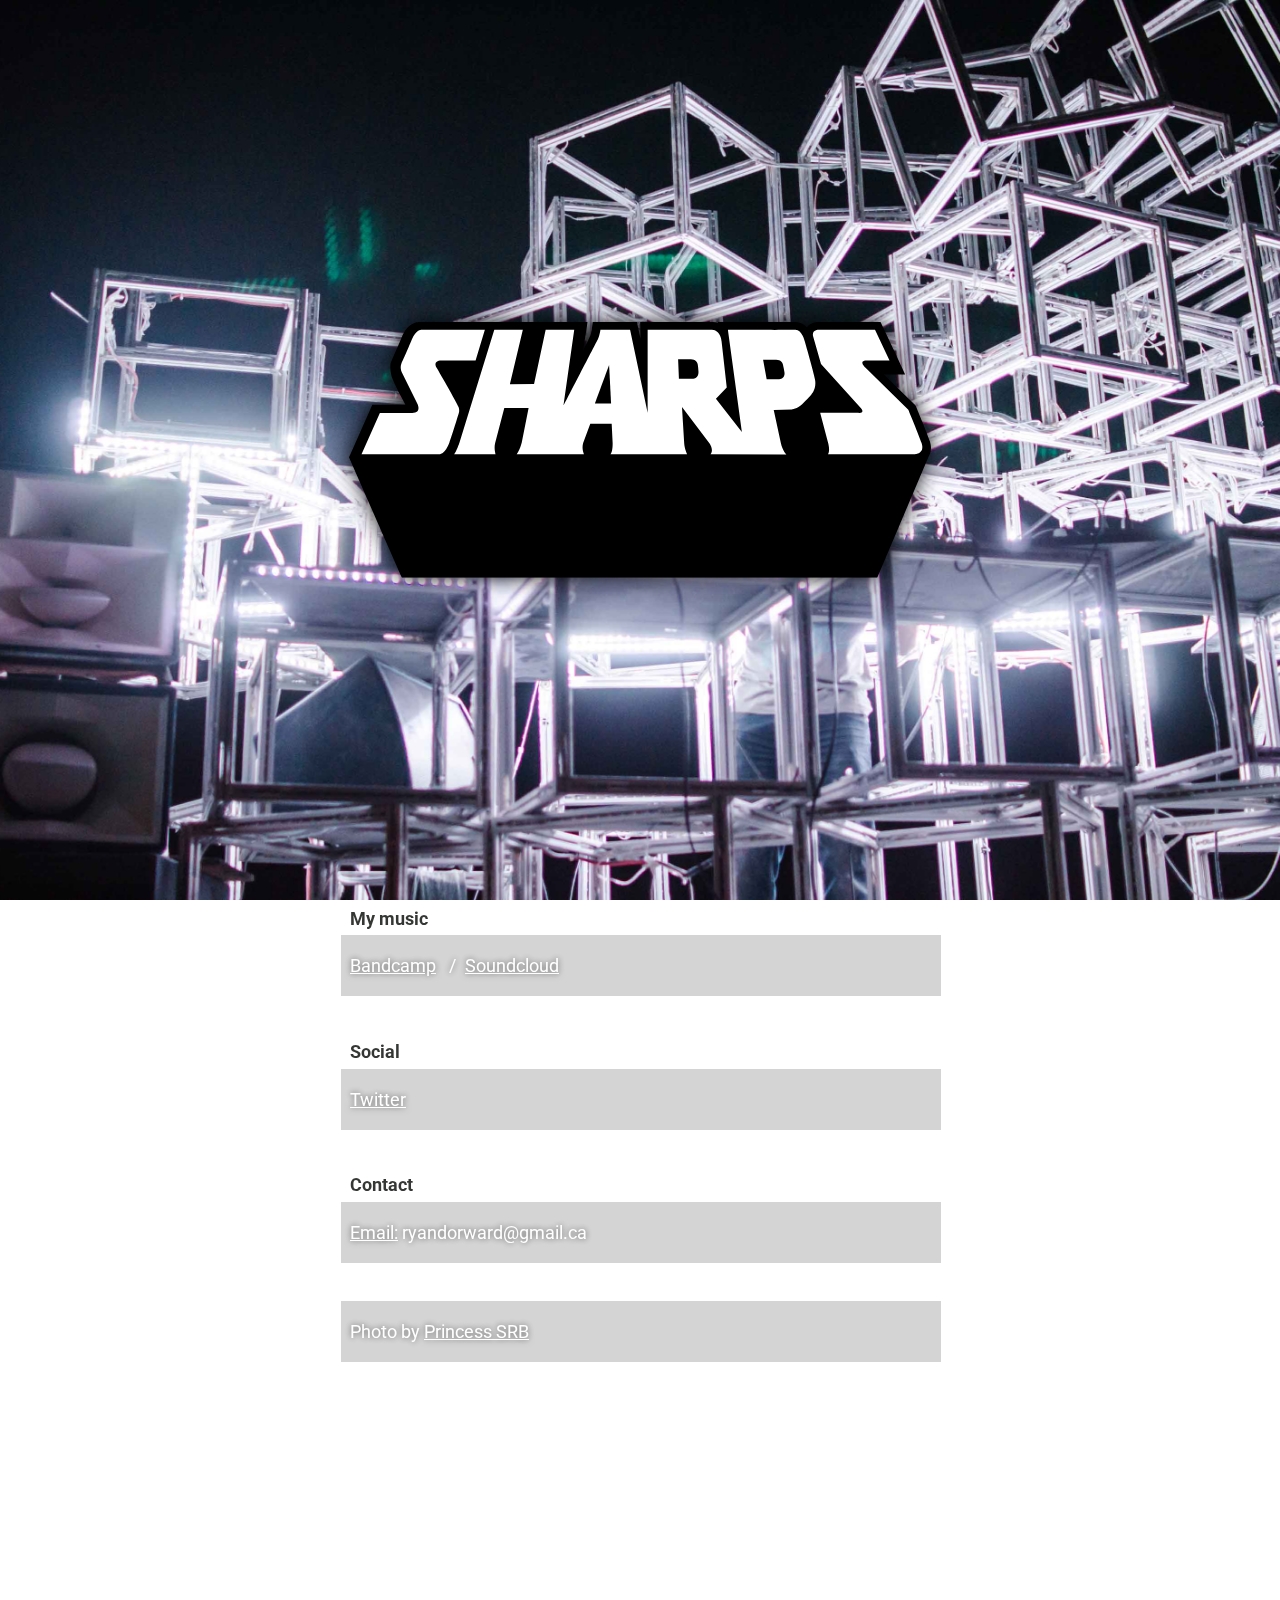
==== index.html @ ebca05c2 "photo cred" ====
<!doctype html>
<html lang="en">
  <head>
    <meta charset="utf-8">
    <meta http-equiv="Content-Type" content="text/html; charset=utf-8" />
    <meta name="MobileOptimized" content="width">
    <meta name="HandheldFriendly" content="true">
    <meta name="viewport" content="width=device-width,initial-scale=1.0,maximum-scale=1.0,user-scalable=no">	
    <link rel="shortcut icon" href="/favicon.ico" />
    <title>Sharps</title>
    
    <meta name="description" content="Entra">
    <meta name="author" content="Ryan Dorward">
     
    <link rel="stylesheet" href="./css/sharps-0-global.css?v=1">
    <link href="https://fonts.googleapis.com/css?family=Roboto:400,700&display=swap" rel="stylesheet">

    <link rel="apple-touch-icon" sizes="180x180" href="/apple-touch-icon.png">
    <link rel="icon" type="image/png" sizes="32x32" href="/favicon-32x32.png">
    <link rel="icon" type="image/png" sizes="16x16" href="/favicon-16x16.png">
    <link rel="manifest" href="/site.webmanifest">
    <link rel="mask-icon" href="/safari-pinned-tab.svg" color="#5bbad5">
    <meta name="msapplication-TileColor" content="#da532c">
    <meta name="theme-color" content="#ffffff">
        
  </head>
              	
	<body>
    <header>
      <img 
        id= "sharps-logo" 
        width="100%" 
        class="sharps-logo" 
        src="./images/sharpslogo-bare.svg">
    </header>
      
    <main>    
      <article>      

        <section>
          <div class = "header">
            My music
          </div>
          <div class = "body">
            
            <span class = "item">
              <a href = "https://sharps.bandcamp.com/" target="_blank">Bandcamp</a>
            </span>

            <span class = "item">
              <a href = "https://soundcloud.com/sharps" target="_blank">Soundcloud</a>
            </span>           

          </div>
        </section>

        <section>
          <div class = "header">
            Social
          </div>
          <div class = "body">                       

            <span class = "item">
              <a href = "https://twitter.com/djsharps" target="_blank">Twitter</a>
            </span>

          </div>
        </section>
                

        <section class = "contact">
          <div class = "header">
            Contact
          </div>
          <div class = "body">
            <div>
              <a href="mailto:ryandorward@gmail.ca">Email:</a>
              ryandorward@gmail.ca
            </div>                            
          </div>
        </section>

        <section class = "contact">         
          <div class = "body">
            <div>
              Photo by <a href="https://www.flickr.com/photos/princess_srb/albums/with/72157676995312537">Princess SRB</a>
            </div>                            
          </div>
        </section>

      </article>   
    </main>
    
  </body>
  <script src="./js/sharps.js"></script> 
</html>
---- css/sharps-0-global.css ----
html, body {
  font-family: 'Roboto', sans-serif;
  color: #fff;
  font-size: 18px;
  line-height: 1.4em;
}

body:before {
  content: "";
  display: block;
  position: fixed;
  left: 0;
  top: 0;
  width: 100%;
  height: 100vh;
  height: calc(var(--vh, 1vh) * 100);
  z-index: -10;
  /* background: url(../images/False-profit-tuesday-night-party-2013-pixels.jpg) no-repeat center center; */
  background: url(../images/Sharps-on-Sugarcubes-BM2013-forBG2.jpg) no-repeat center center;  
  background-color: #333;
  -webkit-background-size: cover;
  -moz-background-size: cover;
  -o-background-size: cover;
  background-size: cover;  
}

.sharps-logo {
  max-width: 582px;
  position: fixed;
  top: 50%;
  left: 50%;
  top: calc(var(--vh, 1vh) * 50);  
  -webkit-transform: translate(-50%,-50%);
  transform: translate(-50%,-50%);
  -webkit-filter: drop-shadow( 0px 0px 5px rgba(0, 0, 0, .5));
  filter: drop-shadow( 0px 0px 10px rgba(0, 0, 0, .9));
}

header {
  z-index: 1;
  top: 0;
  color: #fff;
  margin-top: 100vh;
}

article {
  width: calc(100% - 40px);
  max-width: 600px;
  margin: 0 auto;
  clear: both;
  min-height: calc(100vh - 40px);
}

section {
  width: 100%;
  border: 1px solid rgba(255,255,255,.8);
  display: block;
  float: left;
  margin-bottom: 2em;
  border-top-right-radius: 10px;
  border-bottom-left-radius: 10px;
}

section .header {
  background-color: rgba(255,255,255,.8);
  color: rgba(2,5,2,.8); 
  padding: 0.25em 0.5em;
  font-weight: 700;
  border-top-right-radius: 9px;
}

section .body {  
  padding-top: 1em;
  padding: 1em 0.5em;
  background-color: rgba(0,0,0,0.17);
  text-shadow: 0px 0px 6px rgba(0,0,0,0.6);
  width: calc(100% - 1em);
  float: left;
}

section a {
  color: #fff;
}

section a:hover {
  text-decoration:none;
}

section span{
  float: left;
  word-wrap: unset;
  word-break: break-word;
}
section .item {
}
section .item::after{
  content: "  /  ";
  padding: 0 0.5em;
}

section .item:last-child::after {
  content: "";
  padding: 0;
}
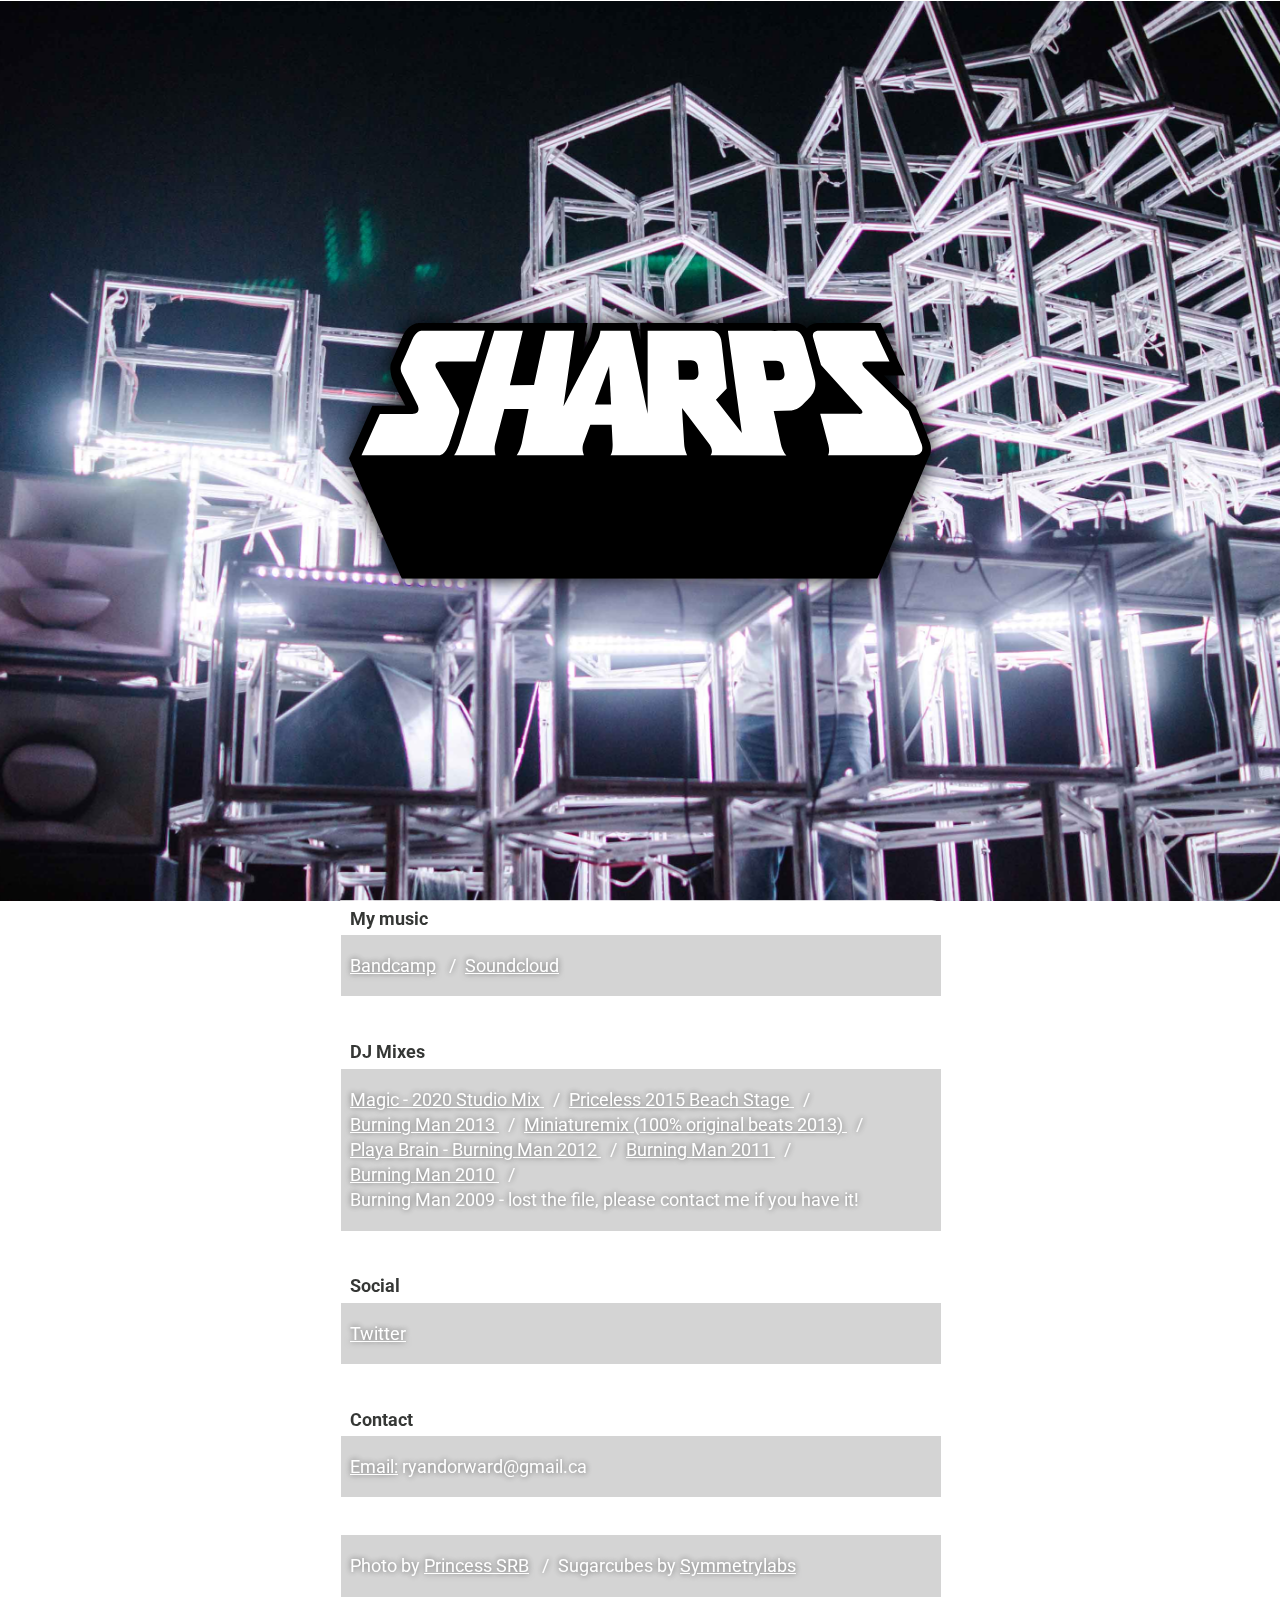
==== commit cee2b3c1: "mix archive" ====
--- a/index.html
+++ b/index.html
@@ -56,6 +56,63 @@
 
         <section>
           <div class = "header">
+            DJ Mixes
+          </div>
+          <div class = "body">
+            
+            <span class = "item">
+              <a href = "https://drive.google.com/file/d/1K469OdJauzFHttbswgbbT48kOnNrnoh5/view" target="_blank">
+                Magic - 2020 Studio Mix
+              </a>
+            </span>
+
+            <span class = "item">
+              <a href = "http://www.mediafire.com/file/twy9iemi7my56dc/Sharps_-_Priceless_2015_beach_stage_set.mp3/file" target="_blank">
+                Priceless 2015 Beach Stage
+              </a>
+            </span> 
+
+            <span class = "item">
+              <a href = "https://www.mediafire.com/file/yu47bdtjk3v3pur/SHARPS-Burningman-2013-mix.mp3/file" target="_blank">
+                Burning Man 2013
+              </a>
+            </span>
+            
+            <span class = "item">
+              <a href = "https://soundcloud.com/sharps/miniaturemix-all-original" target="_blank">
+                Miniaturemix (100% original beats 2013)
+              </a>
+            </span>  
+                        
+            <span class = "item">
+              <a href = "http://www.mediafire.com/file/03mdyfvcyq1bd4f/Sharps-Playa_Brain-Burning_Man_2012_mix.mp3/file" target="_blank">
+                Playa Brain - Burning Man 2012
+              </a>
+            </span>  
+
+            <span class = "item">
+              <a href = "www.mediafire.com/?arapv9q3jw95584" target="_blank">
+                Burning Man 2011
+              </a>
+            </span>  
+
+            <span class = "item">
+              <a href = "http://www.mediafire.com/file/cc9p7s7zj2h4vec/Sharps-PhageOfReason-Burningman2010mix.mp3/file" target="_blank">
+                Burning Man 2010
+              </a>
+            </span>  
+
+            <span class = "item">
+              <a>
+                Burning Man 2009 - lost the file, please contact me if you have it!
+              </a>
+            </span>  
+
+          </div>
+        </section>
+
+        <section>
+          <div class = "header">
             Social
           </div>
           <div class = "body">                       
@@ -67,7 +124,6 @@
           </div>
         </section>
                 
-
         <section class = "contact">
           <div class = "header">
             Contact
@@ -80,11 +136,14 @@
           </div>
         </section>
 
-        <section class = "contact">         
+        <section class = "creds">         
           <div class = "body">
-            <div>
+            <span class = "item">
               Photo by <a href="https://www.flickr.com/photos/princess_srb/albums/with/72157676995312537">Princess SRB</a>
-            </div>                            
+            </span> 
+            <span class = "item">
+              Sugarcubes by <a href="https://symmetrylabs.com/cubes/">Symmetrylabs</a>
+            </span>                            
           </div>
         </section>
 
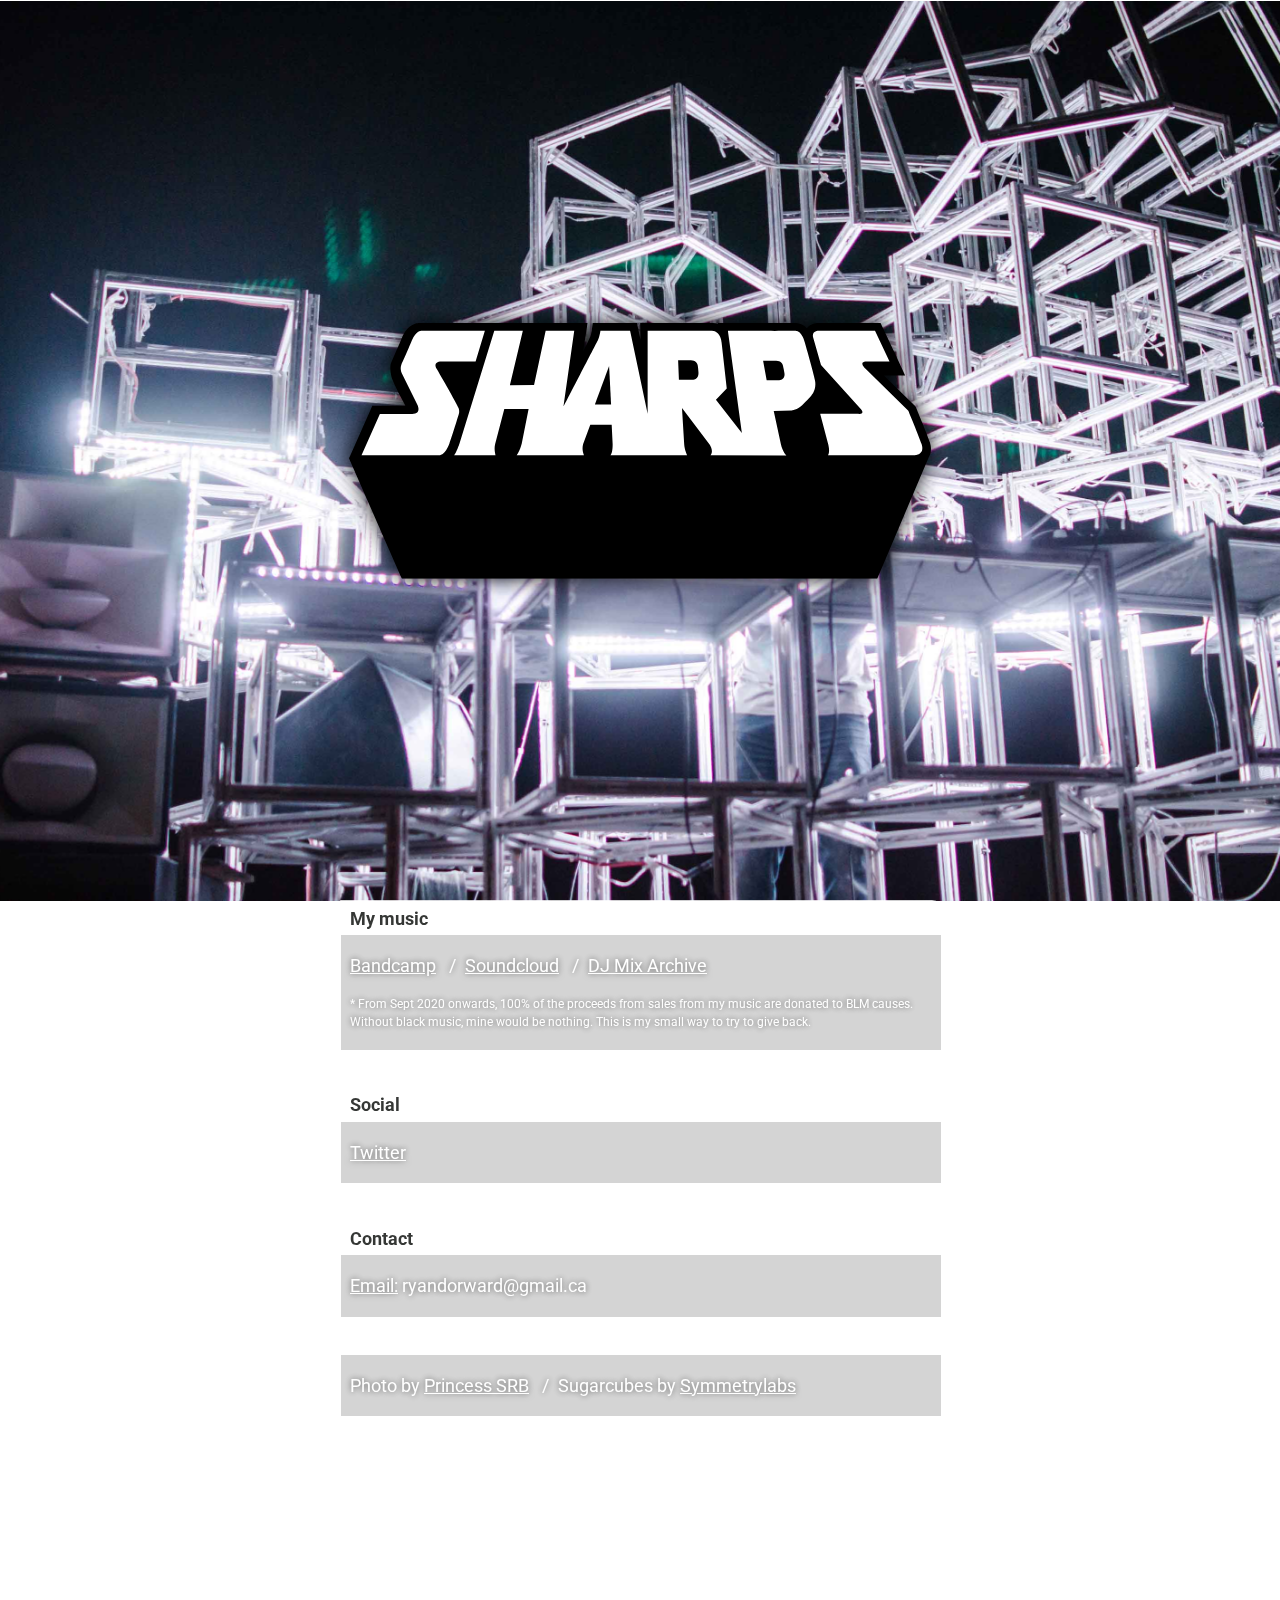
==== commit 60127ec2: "blm" ====
--- a/index.html
+++ b/index.html
@@ -42,19 +42,57 @@
             My music
           </div>
           <div class = "body">
-            
-            <span class = "item">
-              <a href = "https://sharps.bandcamp.com/" target="_blank">Bandcamp</a>
-            </span>
+
+            <div class = "items">
+              
+              <span class = "item">
+                <a href = "https://sharps.bandcamp.com/" target="_blank">Bandcamp</a>
+              </span>
+
+              <span class = "item">
+                <a href = "https://soundcloud.com/sharps" target="_blank">Soundcloud</a>
+              </span>  
+              
+              <span class = "item">
+                <a href = "/mix-archive.html" target="_blank">DJ Mix Archive</a>
+              </span>  
+            </div>
+
+            <div class = "proceeds">
+              <br/>* From Sept 2020 onwards, 100% of the proceeds from sales from my music are donated to BLM causes. Without black music, mine would be nothing. This is my small way to try to give back.
+            </div>
+
+          </div>
+         
+        </section>       
+
+        <section>
+          <div class = "header">
+            Social
+          </div>
+          <div class = "body">                       
 
             <span class = "item">
-              <a href = "https://soundcloud.com/sharps" target="_blank">Soundcloud</a>
-            </span>           
+              <a href = "https://twitter.com/djsharps" target="_blank">Twitter</a>
+            </span>
 
           </div>
         </section>
+                
+        <section class = "contact">
+          <div class = "header">
+            Contact
+          </div>
+          <div class = "body">
+            <div>
+              <a href="mailto:ryandorward@gmail.ca">Email:</a>
+              ryandorward@gmail.ca
+            </div>                            
+          </div>
+        </section>
 
-        <section>
+        <!--
+        <section class = "dj-mixes">
           <div class = "header">
             DJ Mixes
           </div>
@@ -111,30 +149,7 @@
           </div>
         </section>
 
-        <section>
-          <div class = "header">
-            Social
-          </div>
-          <div class = "body">                       
-
-            <span class = "item">
-              <a href = "https://twitter.com/djsharps" target="_blank">Twitter</a>
-            </span>
-
-          </div>
-        </section>
-                
-        <section class = "contact">
-          <div class = "header">
-            Contact
-          </div>
-          <div class = "body">
-            <div>
-              <a href="mailto:ryandorward@gmail.ca">Email:</a>
-              ryandorward@gmail.ca
-            </div>                            
-          </div>
-        </section>
+         -->
 
         <section class = "creds">         
           <div class = "body">
--- a/css/sharps-0-global.css
+++ b/css/sharps-0-global.css
@@ -101,4 +101,14 @@
 section .item:last-child::after {
   content: "";
   padding: 0;
+}
+
+section > div > div {
+  width: 100%;
+  float: left;
+}
+
+.proceeds {
+  font-size: 0.66em;
+  line-height: 1.5em;
 }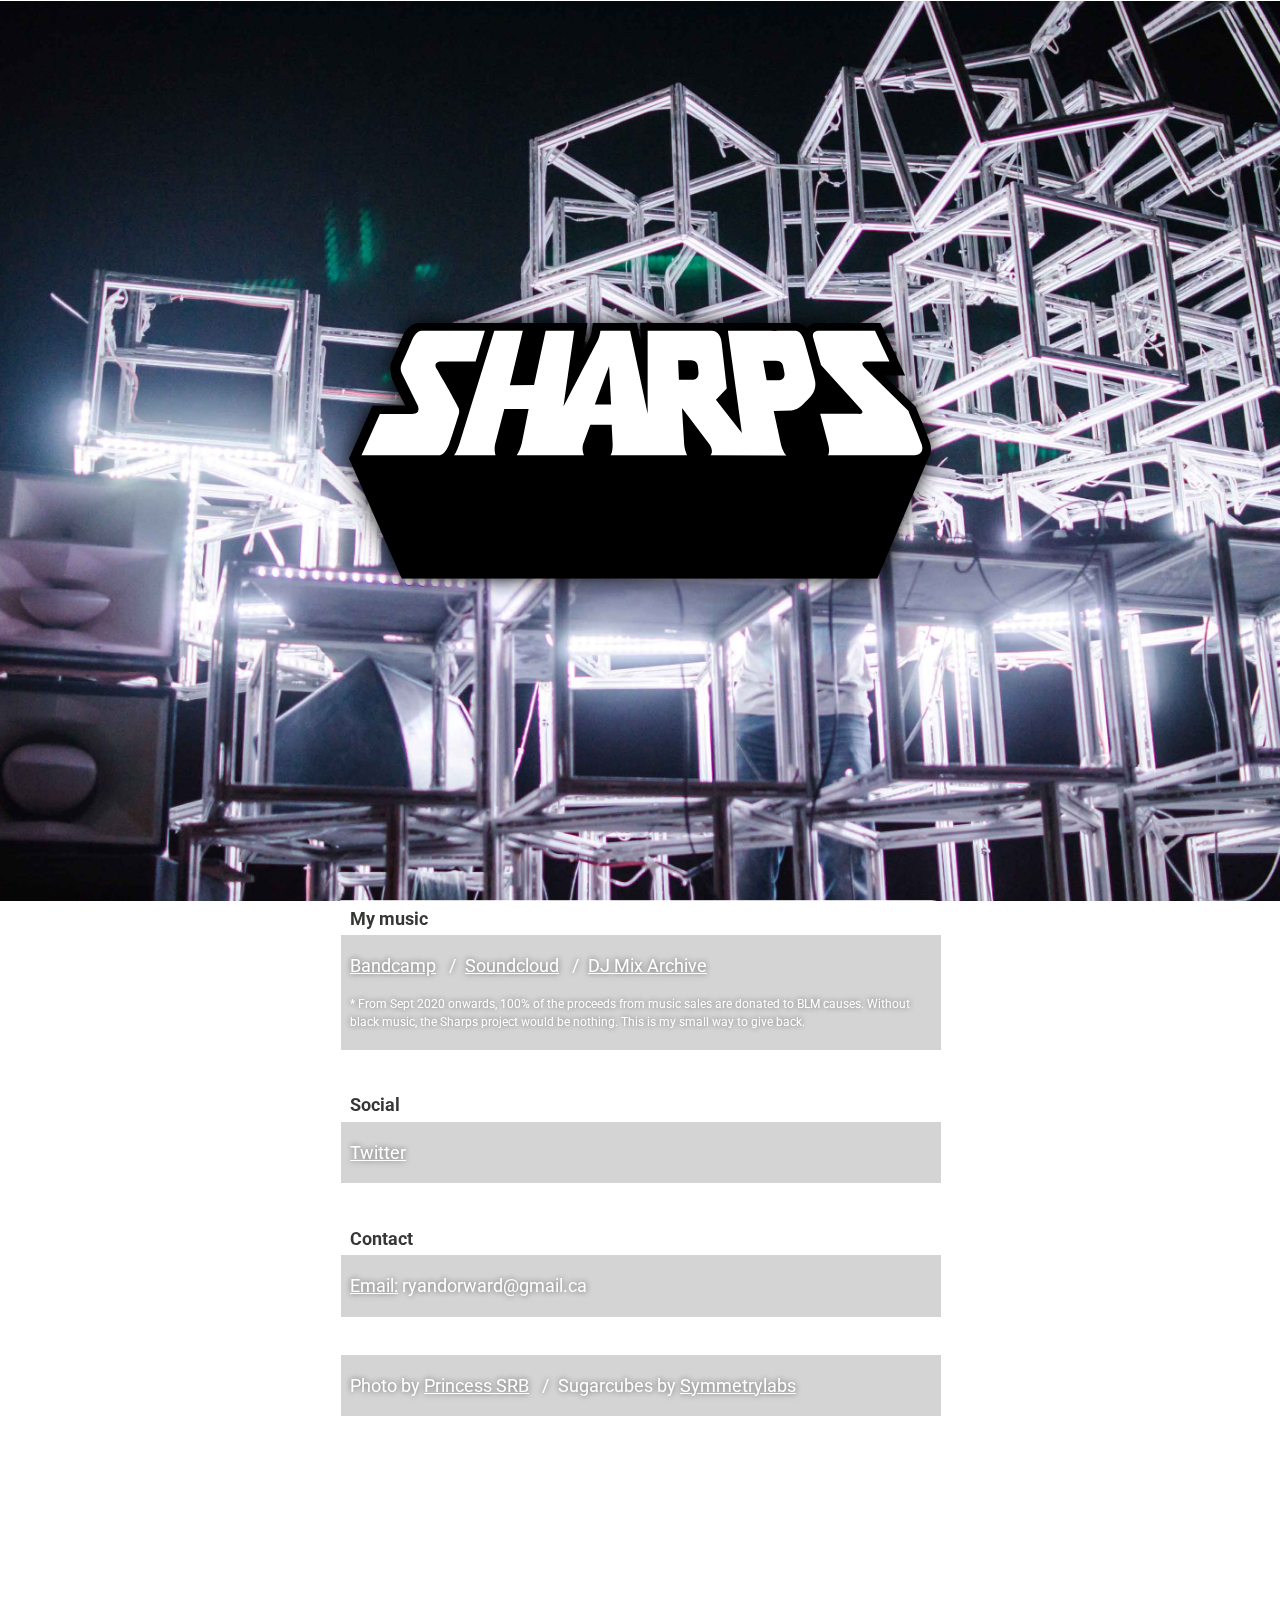
==== commit 0e47b282: "proceeds text" ====
--- a/index.html
+++ b/index.html
@@ -54,12 +54,12 @@
               </span>  
               
               <span class = "item">
-                <a href = "/mix-archive.html" target="_blank">DJ Mix Archive</a>
+                <a href = "/mix-archive.html">DJ Mix Archive</a>
               </span>  
             </div>
 
             <div class = "proceeds">
-              <br/>* From Sept 2020 onwards, 100% of the proceeds from sales from my music are donated to BLM causes. Without black music, mine would be nothing. This is my small way to try to give back.
+              <br/>* From Sept 2020 onwards, 100% of the proceeds from music sales are donated to BLM causes. Without black music, the Sharps project would be nothing. This is my small way to give back.
             </div>
 
           </div>
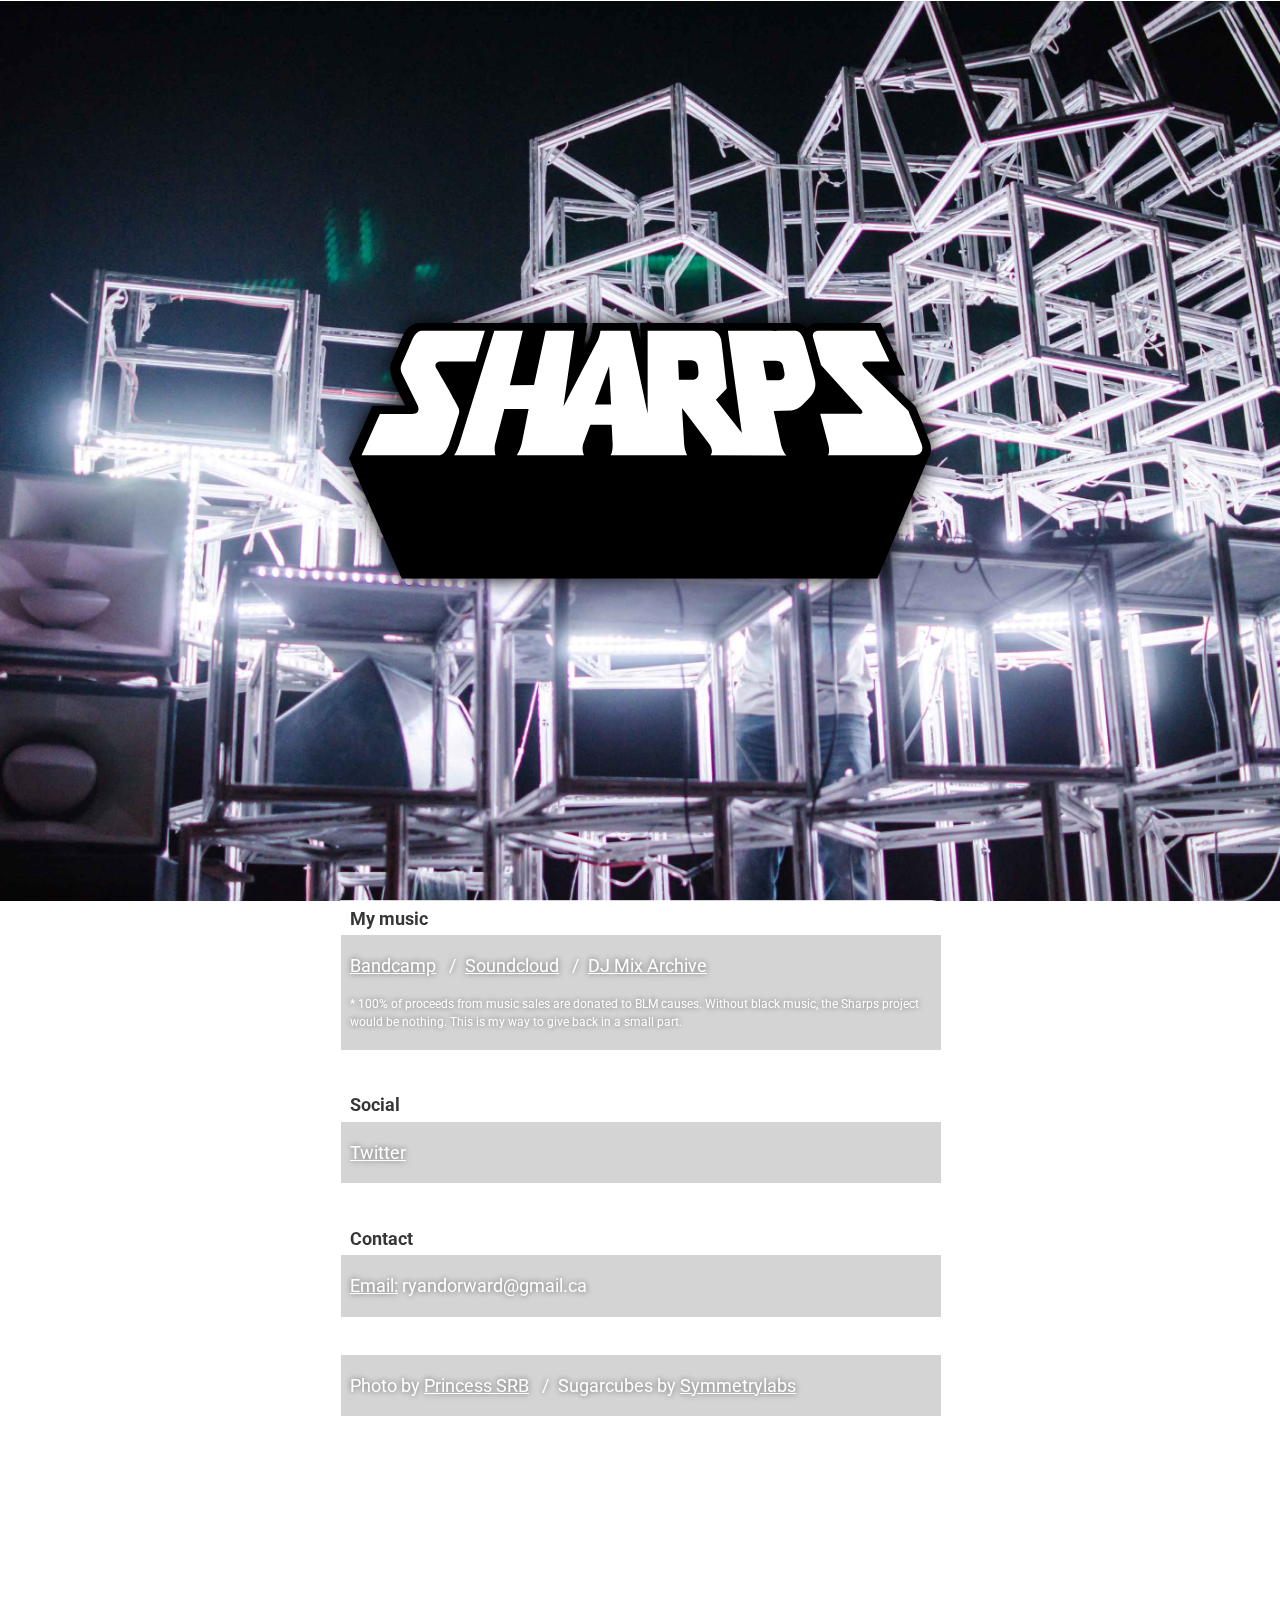
==== commit 15c7b03c: "give back" ====
--- a/index.html
+++ b/index.html
@@ -59,7 +59,7 @@
             </div>
 
             <div class = "proceeds">
-              <br/>* From Sept 2020 onwards, 100% of the proceeds from music sales are donated to BLM causes. Without black music, the Sharps project would be nothing. This is my small way to give back.
+              <br/>* 100% of proceeds from music sales are donated to BLM causes. Without black music, the Sharps project would be nothing. This is my way to give back in a small part.
             </div>
 
           </div>
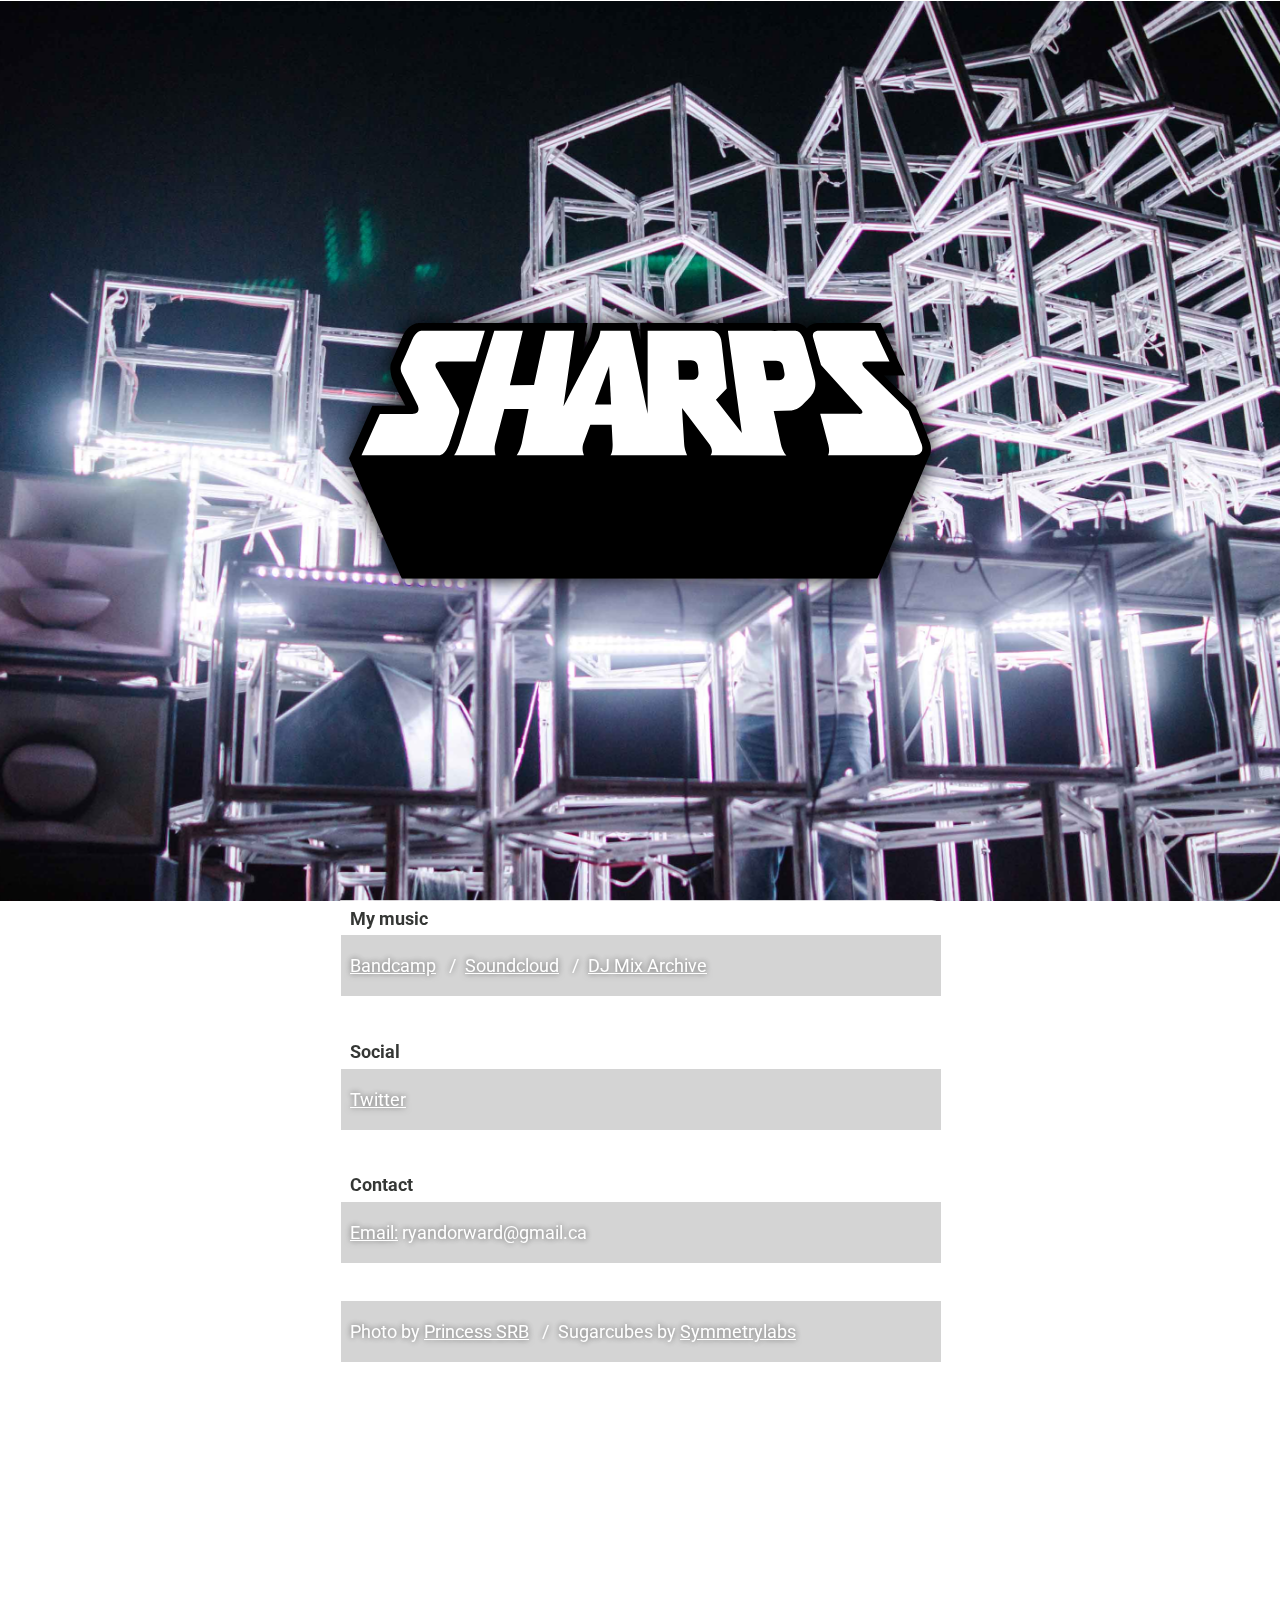
==== commit ad0b122c: "Update index.html" ====
--- a/index.html
+++ b/index.html
@@ -56,10 +56,6 @@
               <span class = "item">
                 <a href = "/mix-archive.html">DJ Mix Archive</a>
               </span>  
-            </div>
-
-            <div class = "proceeds">
-              <br/>* 100% of proceeds from music sales are donated to BLM causes. Without black music, the Sharps project would be nothing. This is my way to give back in a small part.
             </div>
 
           </div>
@@ -167,4 +163,4 @@
     
   </body>
   <script src="./js/sharps.js"></script> 
-</html>+</html>
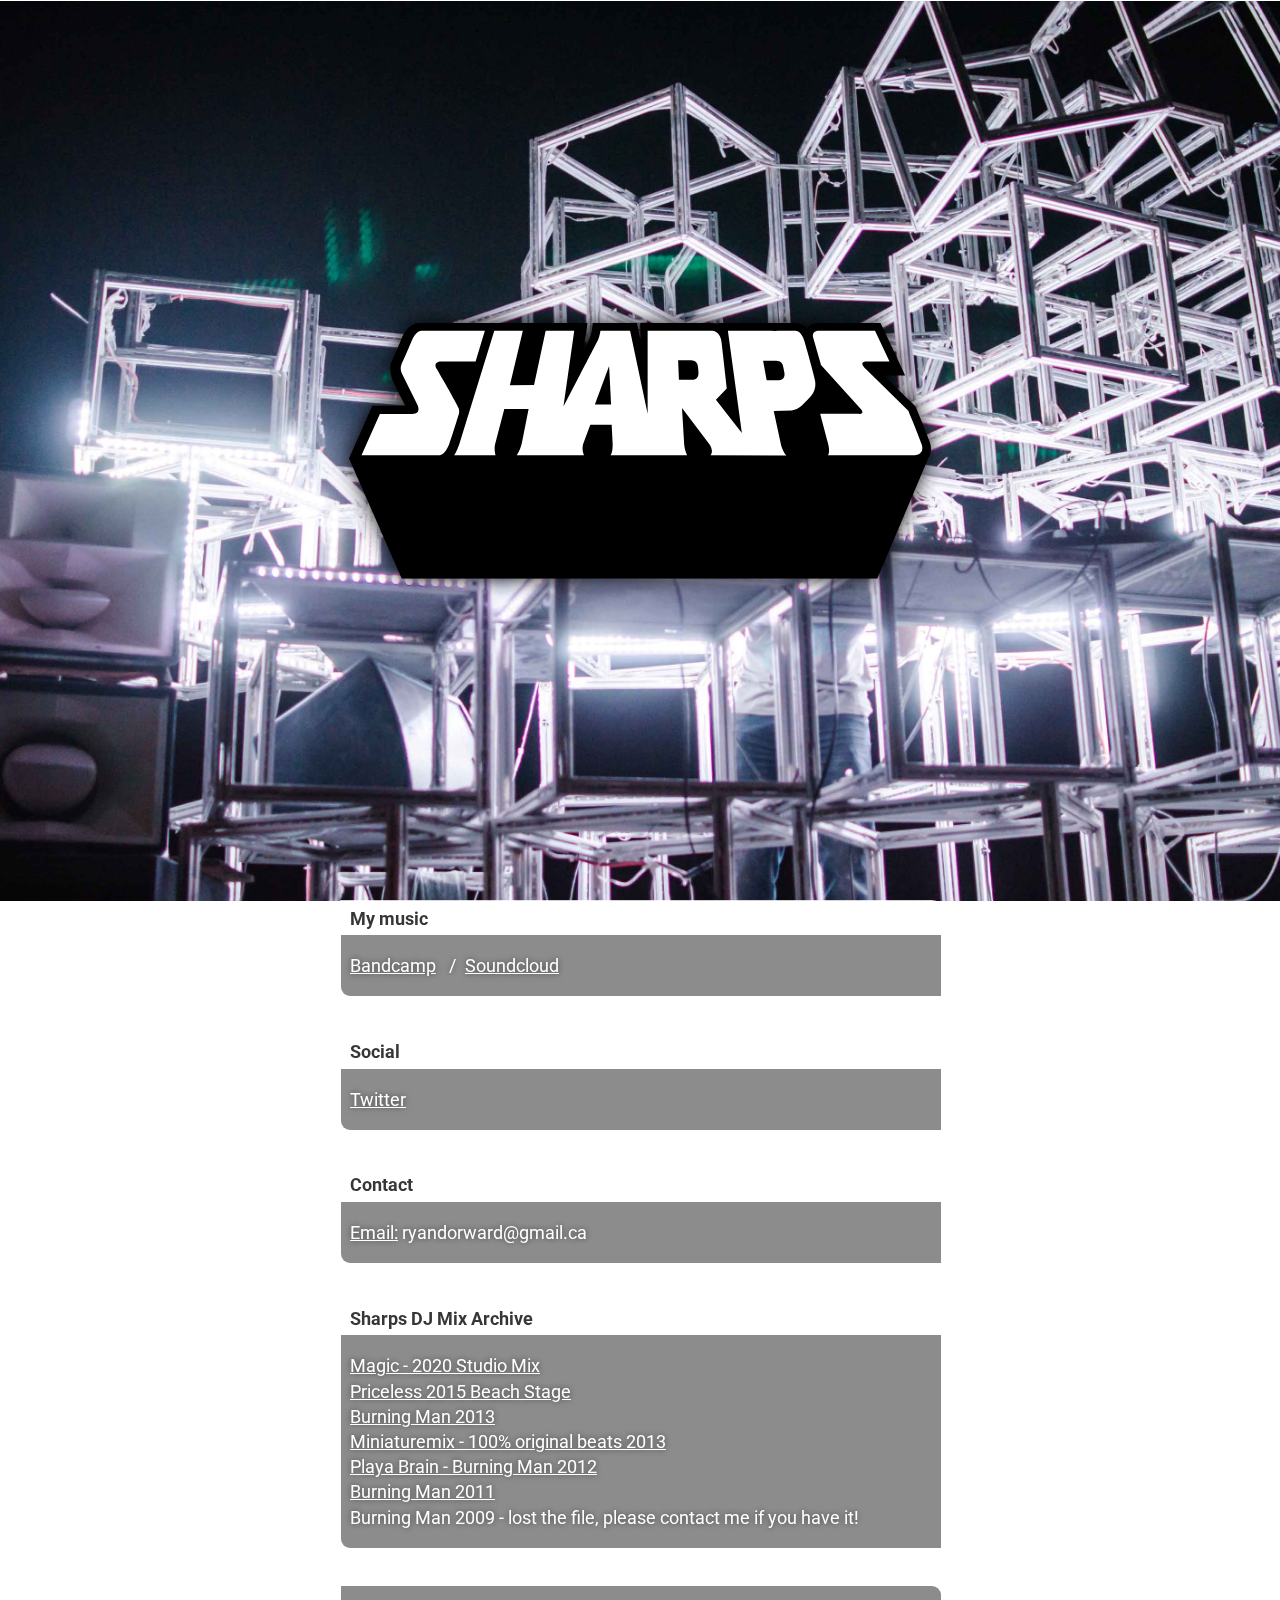
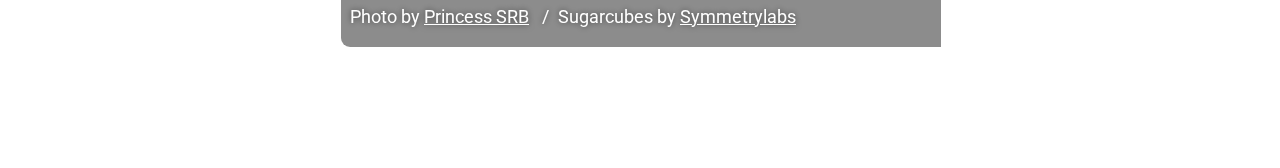
==== commit b525b519: "Update index.html" ====
--- a/index.html
+++ b/index.html
@@ -52,10 +52,11 @@
               <span class = "item">
                 <a href = "https://soundcloud.com/sharps" target="_blank">Soundcloud</a>
               </span>  
-              
+              <!--
               <span class = "item">
                 <a href = "/mix-archive.html">DJ Mix Archive</a>
-              </span>  
+              </span> 
+ 			-->
             </div>
 
           </div>
@@ -87,65 +88,64 @@
           </div>
         </section>
 
-        <!--
-        <section class = "dj-mixes">
+        <section class = "dj-mixes" id="dj-mixes">
           <div class = "header">
-            DJ Mixes
+            Sharps DJ Mix Archive
           </div>
           <div class = "body">
             
-            <span class = "item">
+            <div>
               <a href = "https://drive.google.com/file/d/1K469OdJauzFHttbswgbbT48kOnNrnoh5/view" target="_blank">
                 Magic - 2020 Studio Mix
               </a>
-            </span>
+            </div>
 
-            <span class = "item">
+            <div>
               <a href = "http://www.mediafire.com/file/twy9iemi7my56dc/Sharps_-_Priceless_2015_beach_stage_set.mp3/file" target="_blank">
                 Priceless 2015 Beach Stage
               </a>
-            </span> 
+            </div>
 
-            <span class = "item">
+            <div>
               <a href = "https://www.mediafire.com/file/yu47bdtjk3v3pur/SHARPS-Burningman-2013-mix.mp3/file" target="_blank">
                 Burning Man 2013
               </a>
-            </span>
+            </div>
             
-            <span class = "item">
+            <div>
               <a href = "https://soundcloud.com/sharps/miniaturemix-all-original" target="_blank">
-                Miniaturemix (100% original beats 2013)
+                Miniaturemix - 100% original beats 2013 
               </a>
-            </span>  
+            </div>  
                         
-            <span class = "item">
+            <div>
               <a href = "http://www.mediafire.com/file/03mdyfvcyq1bd4f/Sharps-Playa_Brain-Burning_Man_2012_mix.mp3/file" target="_blank">
                 Playa Brain - Burning Man 2012
               </a>
-            </span>  
+            </div>  
 
-            <span class = "item">
+            <div>
               <a href = "www.mediafire.com/?arapv9q3jw95584" target="_blank">
                 Burning Man 2011
               </a>
-            </span>  
+            </div>
 
-            <span class = "item">
+            <!-- 
+            <div>
               <a href = "http://www.mediafire.com/file/cc9p7s7zj2h4vec/Sharps-PhageOfReason-Burningman2010mix.mp3/file" target="_blank">
                 Burning Man 2010
               </a>
-            </span>  
+            </div>
+            -->  
 
-            <span class = "item">
+            <div>
               <a>
                 Burning Man 2009 - lost the file, please contact me if you have it!
               </a>
-            </span>  
+            </div>
 
           </div>
         </section>
-
-         -->
 
         <section class = "creds">         
           <div class = "body">
--- a/css/sharps-0-global.css
+++ b/css/sharps-0-global.css
@@ -59,6 +59,7 @@
   margin-bottom: 2em;
   border-top-right-radius: 10px;
   border-bottom-left-radius: 10px;
+  overflow: hidden;
 }
 
 section .header {
@@ -72,7 +73,7 @@
 section .body {  
   padding-top: 1em;
   padding: 1em 0.5em;
-  background-color: rgba(0,0,0,0.17);
+  background-color: rgba(0,0,0,0.45);
   text-shadow: 0px 0px 6px rgba(0,0,0,0.6);
   width: calc(100% - 1em);
   float: left;
@@ -111,4 +112,4 @@
 .proceeds {
   font-size: 0.66em;
   line-height: 1.5em;
-}+}
